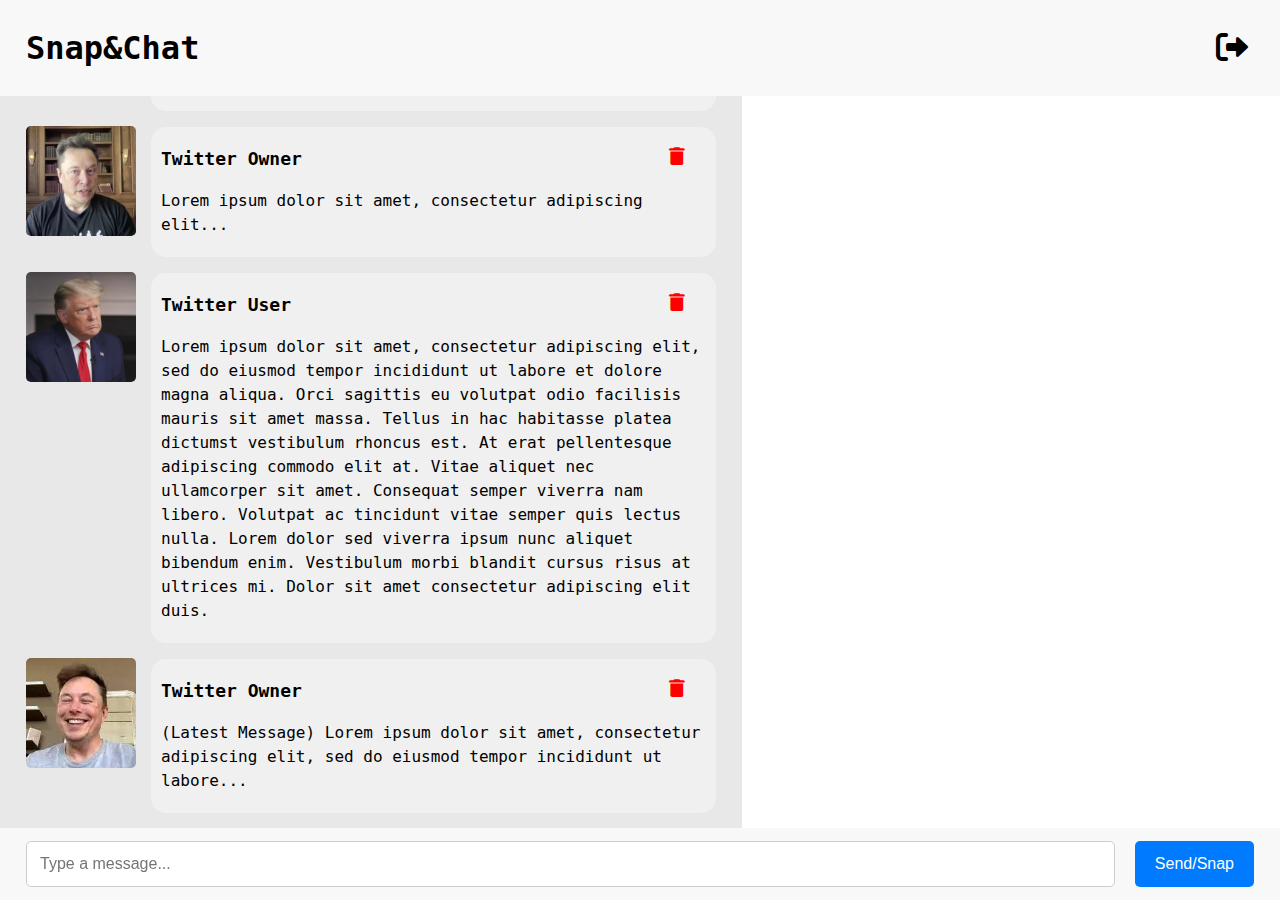
==== static/index-static.html @ 7608d4b2 "Formatting" ====
<!DOCTYPE html>
<html lang="en">
    <head>
        <meta charset="UTF-8">
        <meta name="viewport" content="width=device-width, initial-scale=1.0">
        <title>SPA Layout</title>
        <script src="https://code.jquery.com/jquery-3.6.0.min.js"></script>
        <link href="https://cdnjs.cloudflare.com/ajax/libs/font-awesome/6.0.0-beta3/css/all.min.css" rel="stylesheet">
        <link href="index.css" rel="stylesheet" type="text/css">

    </head>
    <body>
        <div class="grid-container">
            <div class="header">
                <div class="logo">Snap&Chat</div>
                <div class="sign-out">
                    <button class="sign-out-btn"><i class="fas fa-sign-out-alt"></i></button>
                </div>
            </div>

            <!-- Outer div is reversed to scoll up instead of down -->
            <div class="chatroom">
                <!-- Inner div to reverse back content to correct order -->
                <div> 

                    <!-- TODO: Populate the messages dynamically from database by using a loop -->

                    <div class="message">
                        <img src="placeholder.jpg" alt="User" class="user-photo">
                        <div class="message-content">
                            <div class="message-header">
                                <span class="username">Username</span>
                                <button class="delete-btn"><i class="fa fa-trash"></i></button>
                            </div>
                            <p class="message-text">(Oldest Message) Lorem ipsum dolor sit amet, consectetur adipiscing elit...</p>
                        </div>
                    </div>

                    <div class="message">
                        <img src="placeholder.jpg" alt="User" class="user-photo">
                        <div class="message-content">
                            <div class="message-header">
                                <span class="username">Username</span>
                                <button class="delete-btn"><i class="fa fa-trash"></i></button>
                            </div>
                            <p class="message-text">Lorem ipsum dolor sit amet, consectetur adipiscing elit...</p>
                        </div>
                    </div>

                    <div class="message">
                        <img src="placeholder.jpg" alt="User" class="user-photo">
                        <div class="message-content">
                            <div class="message-header">
                                <span class="username">Username</span>
                                <button class="delete-btn"><i class="fa fa-trash"></i></button>
                            </div>
                            <p class="message-text">Lorem ipsum dolor sit amet, consectetur adipiscing elit, sed do eiusmod tempor incididunt ut labore et dolore magna aliqua. Orci sagittis eu volutpat odio facilisis mauris sit amet massa. Tellus in hac habitasse platea dictumst vestibulum rhoncus est. At erat pellentesque adipiscing commodo elit at. Vitae aliquet nec ullamcorper sit amet. Consequat semper viverra nam libero. Volutpat ac tincidunt vitae semper quis lectus nulla. Lorem dolor sed viverra ipsum nunc aliquet bibendum enim. Vestibulum morbi blandit cursus risus at ultrices mi. Dolor sit amet consectetur adipiscing elit duis.

                                Ac orci phasellus egestas tellus. Euismod in pellentesque massa placerat duis ultricies lacus sed turpis. Dolor sit amet consectetur adipiscing elit ut aliquam purus. Aliquam vestibulum morbi blandit cursus risus at ultrices mi tempus. Nec feugiat nisl pretium fusce id velit ut tortor. Morbi tristique senectus et netus et malesuada fames. Eu mi bibendum neque egestas congue quisque egestas diam. Dolor morbi non arcu risus quis varius quam quisque id. Donec et odio pellentesque diam. Elit pellentesque habitant morbi tristique senectus et netus et malesuada.
                                
                                Eget mi proin sed libero enim sed. Platea dictumst vestibulum rhoncus est pellentesque elit ullamcorper dignissim. Id aliquet lectus proin nibh nisl condimentum id venenatis a. Id ornare arcu odio ut sem nulla pharetra. Cursus euismod quis viverra nibh cras pulvinar mattis. Vestibulum rhoncus est pellentesque elit ullamcorper dignissim. Tincidunt praesent semper feugiat nibh sed pulvinar proin. Dapibus ultrices in iaculis nunc sed augue lacus. Netus et malesuada fames ac turpis egestas integer. Interdum posuere lorem ipsum dolor sit amet consectetur adipiscing. Libero nunc consequat interdum varius sit amet mattis vulputate enim.
                                
                                Justo donec enim diam vulputate ut. Accumsan tortor posuere ac ut. Id velit ut tortor pretium viverra suspendisse potenti. In fermentum posuere urna nec. Orci nulla pellentesque dignissim enim sit amet venenatis urna cursus. Dui ut ornare lectus sit amet est placerat in egestas. Augue lacus viverra vitae congue eu consequat ac. Malesuada fames ac turpis egestas maecenas. Nulla aliquet enim tortor at auctor urna nunc id. Donec adipiscing tristique risus nec feugiat in fermentum posuere urna. Blandit turpis cursus in hac habitasse platea dictumst quisque.</p>
                        </div>
                    </div>

                    <div class="message">
                        <img src="placeholder1.jpg" alt="User" class="user-photo">
                        <div class="message-content">
                            <div class="message-header">
                                <span class="username">Twitter Owner</span>
                                <button class="delete-btn"><i class="fa fa-trash"></i></button>
                            </div>
                            <p class="message-text">Lorem ipsum dolor sit amet, consectetur adipiscing elit...</p>
                        </div>
                    </div>

                    <div class="message">
                        <img src="placeholder3.jpg" alt="User" class="user-photo">
                        <div class="message-content">
                            <div class="message-header">
                                <span class="username">Twitter User</span>
                                <button class="delete-btn"><i class="fa fa-trash"></i></button>
                            </div>
                            <p class="message-text">Lorem ipsum dolor sit amet, consectetur adipiscing elit, sed do eiusmod tempor incididunt ut labore et dolore magna aliqua. Orci sagittis eu volutpat odio facilisis mauris sit amet massa. Tellus in hac habitasse platea dictumst vestibulum rhoncus est. At erat pellentesque adipiscing commodo elit at. Vitae aliquet nec ullamcorper sit amet. Consequat semper viverra nam libero. Volutpat ac tincidunt vitae semper quis lectus nulla. Lorem dolor sed viverra ipsum nunc aliquet bibendum enim. Vestibulum morbi blandit cursus risus at ultrices mi. Dolor sit amet consectetur adipiscing elit duis.</p>
                        </div>
                    </div>

                    <div class="message">
                        <img src="placeholder2.jpg" alt="User" class="user-photo">
                        <div class="message-content">
                            <div class="message-header">
                                <span class="username">Twitter Owner</span>
                                <button class="delete-btn"><i class="fa fa-trash"></i></button>
                            </div>
                            <p class="message-text">(Latest Message) Lorem ipsum dolor sit amet, consectetur adipiscing elit, sed do eiusmod tempor incididunt ut labore...</p>
                        </div>
                    </div>

                </div>
            </div>

            <div class="camera">
                <div>
                    <div class="col-md-4">
                        <video id="video" autoplay></video>
                        <canvas id="canvas" width="480" height="480" style="display: none;"></canvas>
                    </div>                
                </div>
            </div>

            <div class="footer">
                <input type="text" id="message-input" placeholder="Type a message...">
                <button id="capture">Send/Snap</button>
            </div>
        </div>

        <script src="https://code.jquery.com/jquery-3.5.1.min.js"></script>
        <script src="https://stackpath.bootstrapcdn.com/bootstrap/4.3.1/js/bootstrap.min.js"></script>

        <script>
            // Scroll to the bottom of the chatroom
            document.addEventListener("DOMContentLoaded", function() {
                var chatContainer = document.getElementByClassName('chatroom');
                chatContainer.scrollTo(0, chatContainer.scrollHeight);
            });

            // Access the user's camera and display the feed
            navigator.mediaDevices.getUserMedia({ video: true })
                .then(stream => {
                    const video = document.getElementById('video');
                    video.srcObject = stream;
                    isCameraActive = true; // Camera is active
                    $('#send-button').prop('disabled', false); // Enable the send button
                })
                .catch(err => {
                    console.error("Error accessing camera: ", err);
                    alert("Identity matters. You won't be able to send messages without camera access. ")
                    isCameraActive = false; // Camera is not active
                    $('#send-button').prop('disabled', true); // Disable the send button
                });
    
            // Capture the image and send it to the backend
            document.getElementById('capture').addEventListener('click', function() {
                const canvas = document.getElementById('canvas');
                const context = canvas.getContext('2d');
                const video = document.getElementById('video');
                var input = document.getElementById('message-input');
                var message = input.value.trim();

                if (!isCameraActive) {
                    alert("Camera is not active. Please refresh and allow camera access to send messages.");
                    return; // Stop the function from proceeding further
                }

                if (message.length === 0) {
                    // If the message is empty, do not send it and possibly alert the user
                    alert("Please enter a message."); // You can replace this with a more subtle notification
                    return; // Stop the function from proceeding further
                }
    
                // Calculate the dimensions to crop the video to a square
                let videoWidth = video.videoWidth;
                let videoHeight = video.videoHeight;
                let startX = 0;
                let startY = 0;
                let squareLength = Math.min(videoWidth, videoHeight);
    
                if (videoWidth > videoHeight) {
                    startX = (videoWidth - videoHeight) / 2;
                } else {
                    startY = (videoHeight - videoWidth) / 2;
                }
    
                // Draw the cropped video frame to the canvas
                context.drawImage(video, startX, startY, squareLength, squareLength, 0, 0, canvas.width, canvas.height);
    
                // Convert canvas to Data URL
                var imageDataUrl = canvas.toDataURL('image/png');
    
                // Send the image data to the backend
                $.ajax({
                    type: "POST",
                    url: "/path/to/backend", // Replace with your server URL
                    data: {
                        image: imageDataUrl
                    },
                    success: function(response) {
                        console.log("Image sent successfully");
                    },
                    error: function(error) {
                        console.error("Error sending image", error);
                    }
                });

                // Send the message to the backend
                $.ajax({
                    type: "POST",
                    url: "/path/to/backend", // Replace with your server URL
                    data: {
                        message: message
                    },
                    success: function(response) {
                        console.log("Message sent successfully");
                    },
                    error: function(error) {
                        console.error("Error sending message", error);
                    }
                });

                // Clear the input field
                input.value = "";
                $('#send-button').prop('disabled', true); // Disable the send button

            });
        </script>

    </body>
</html>
---- static/index.css ----
html {
    box-sizing: border-box;
    height: 100%;
    width: 100%;
    margin: 0;
    top: 0;
    left: 0;
    bottom: 0;
    right: 0;
    padding: 0;
}

body{
    height: 100%;
    width: 100%;
    margin: 0;
    font-family: Andalé Mono, monospace;
    top: 0;
    left: 0;
    bottom: 0;
    right: 0;
    padding: 0;
}

.grid-container {
    display: grid;
    grid-template-columns: 5.8fr 4.2fr;
    grid-template-rows: 6em auto 4.5em;
    grid-row-gap: 0;
    grid-column-gap: 0;
    position: fixed;
    grid-template-areas:
    "header header"
    "nav main"
    "footer footer";
    height: 100%;
    width: 100%;
    margin: 0;
}

.header {
    grid-area: header;
    display: flex;
    justify-content: space-between;
    align-items: center;
    padding: 1rem;
    background-color: #f8f8f8;
    margin: 0;
    font-size: large;
}

.logo{
    font-size:xx-large;
    font-weight: bold;
    margin-left: 10px;
}

.sign-out-btn {
    font-size: xx-large;
    cursor: pointer;
    background: none;
    border: none;
    color: black;
    margin-right:10px;
}

.chatroom {
    grid-area: nav;
    background-color: #e8e8e8;
    padding: 1rem;
    overflow-y: auto; /* Makes this box scrollable */
    margin: 0;
    padding-bottom: 0;
    display: flex;
    flex-direction: column-reverse
}



.message {
    display: flex;
    align-items: flex-start;
    margin-bottom: 15px;
    margin-left: 10px;
    margin-right: 10px;
}

.user-photo {
    width: 110px; /* Adjust as needed */
    height: 110px; /* Adjust as needed */
    border-radius: 5px;
    margin-right: 15px;
}

.message-content {
    background-color: #f0f0f0; /* Light grey background */
    border-radius: 15px;
    margin-top:1px;
    padding: 10px;
    flex-grow: 1;
    word-wrap: break-word; /* Ensures text wraps inside the bubble */
}

.message-header {
    display: flex;
    justify-content: space-between;
    align-items: center;
    margin-top: 10px;
    margin-bottom: 15px;
}

.username {
    font-weight: bold;
    font-size: large;
}

.delete-btn {
    cursor: pointer;
    background: none;
    border: none;
    font-size: large;
    margin-right:15px;
    padding-top:0;
    margin-top:0;
    color: red;
}

.message-text {
    margin-top: 20px;
    margin-bottom: 10px;
    line-height: 1.5;
    /* You can add more styling for the text as needed */
}

.camera {
    grid-area: main;
    padding: 1rem;
    display: flex;
    justify-content: center;
    align-items: center;
    position: relative;
    margin: 0;
}
.col-md-4{
    width: 480px; /* Width of the square container */
    height: 480px; /* Height of the square container */
    overflow: hidden; /* Hide the parts of the video that overflow */
    position: relative;
    border-radius: 10px; /* This will make it a circle; adjust as needed for rounded corners */
    /* box-shadow: 0px 0px 10px #000;  */
}

#video{
    position: absolute;
    top: 50%;
    left: 50%;
    transform: translate(-50%, -50%);
    min-width: 100%;
    min-height: 100%;
    border-radius: 10px
}


.footer {
    grid-area: footer;
    background-color: #f8f8f8;
    padding: 1rem;
    display: flex;
    align-items: center;
    margin: 0;
}

#message-input {
    flex: 1;
    padding: 13px;
    margin-left: 10px;
    margin-right: 10px;
    border: 1px solid #ccc;
    border-radius: 5px;
    outline: none;
    font-size: medium;
}

#capture {
    padding: 14px 20px;
    font-size:medium;
    background-color: #007bff; /* Bootstrap primary color */
    color: white;
    border: none;
    border-radius: 5px;
    cursor: pointer;
    margin-right: 10px;
    margin-left: 10px;
}

#capture:hover {
    background-color: #0056b3; /* Darker shade on hover */
}
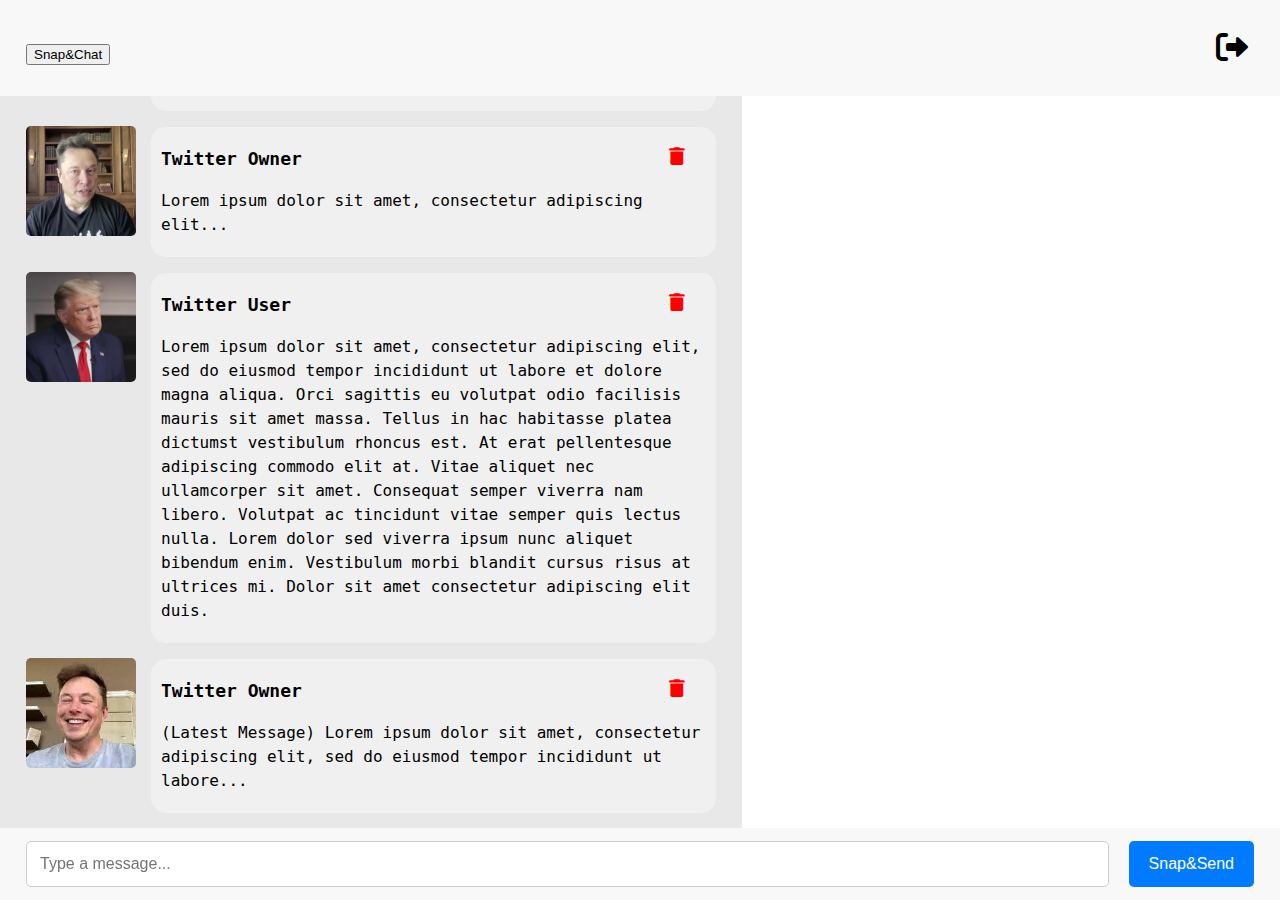
==== commit 46b97b88: "Edit Title" ====
--- a/static/index-static.html
+++ b/static/index-static.html
@@ -3,7 +3,7 @@
     <head>
         <meta charset="UTF-8">
         <meta name="viewport" content="width=device-width, initial-scale=1.0">
-        <title>SPA Layout</title>
+        <title>Snap&Chat</title>
         <script src="https://code.jquery.com/jquery-3.6.0.min.js"></script>
         <link href="https://cdnjs.cloudflare.com/ajax/libs/font-awesome/6.0.0-beta3/css/all.min.css" rel="stylesheet">
         <link href="index.css" rel="stylesheet" type="text/css">
@@ -12,9 +12,16 @@
     <body>
         <div class="grid-container">
             <div class="header">
-                <div class="logo">Snap&Chat</div>
+                <div class="logo">
+                    <a href="https://github.com/software-students-fall2023/5-final-project-project5dominators"> 
+                        <button class="logo-btn">Snap&Chat</button>
+                    </a>
+                </div>
+
                 <div class="sign-out">
-                    <button class="sign-out-btn"><i class="fas fa-sign-out-alt"></i></button>
+                    <a href="login-static.html">
+                        <button class="sign-out-btn"><i class="fas fa-sign-out-alt"></i></button>
+                    </a>
                 </div>
             </div>
 
@@ -24,6 +31,7 @@
                 <div> 
 
                     <!-- TODO: Populate the messages dynamically from database by using a loop -->
+                    <!-- TODO: Implment delete button to delete message from database-->
 
                     <div class="message">
                         <img src="placeholder.jpg" alt="User" class="user-photo">
@@ -111,7 +119,7 @@
 
             <div class="footer">
                 <input type="text" id="message-input" placeholder="Type a message...">
-                <button id="capture">Send/Snap</button>
+                <button id="capture">Snap&Send</button>
             </div>
         </div>
 
@@ -119,101 +127,94 @@
         <script src="https://stackpath.bootstrapcdn.com/bootstrap/4.3.1/js/bootstrap.min.js"></script>
 
         <script>
-            // Scroll to the bottom of the chatroom
-            document.addEventListener("DOMContentLoaded", function() {
-                var chatContainer = document.getElementByClassName('chatroom');
-                chatContainer.scrollTo(0, chatContainer.scrollHeight);
+            $(document).ready(function() {
+        
+                // Access the user's camera and display the feed
+                navigator.mediaDevices.getUserMedia({ video: true })
+                    .then(stream => {
+                        $('#video').get(0).srcObject = stream;
+                        isCameraActive = true; // Camera is active
+                        $('#send-button').prop('disabled', false); // Enable the send button
+                    })
+                    .catch(err => {
+                        console.error("Error accessing camera: ", err);
+                        alert("Identity matters. You won't be able to send messages without camera access.");
+                        isCameraActive = false; // Camera is not active
+                        $('#send-button').prop('disabled', true); // Disable the send button
+                    });
+
+                // function for sending message
+                function sendMessageImage() {
+                    var canvas = $('#canvas').get(0);
+                    var context = canvas.getContext('2d');
+                    var video = $('#video').get(0);
+                    var message = $('#message-input').val().trim();
+        
+                    if (!isCameraActive) {
+                        alert("Camera is not active. Please refresh and allow camera access to send messages.");
+                        return; // Stop the function from proceeding further
+                    }
+        
+                    if (message.length === 0) {
+                        alert("Please enter a message."); // You can replace this with a more subtle notification
+                        return; // Stop the function from proceeding further
+                    }
+        
+                    // Calculate the dimensions to crop the video to a square
+                    let videoWidth = video.videoWidth;
+                    let videoHeight = video.videoHeight;
+                    let startX = 0;
+                    let startY = 0;
+                    let squareLength = Math.min(videoWidth, videoHeight);
+        
+                    if (videoWidth > videoHeight) {
+                        startX = (videoWidth - videoHeight) / 2;
+                    } else {
+                        startY = (videoHeight - videoWidth) / 2;
+                    }
+        
+                    // Draw the cropped video frame to the canvas
+                    context.drawImage(video, startX, startY, squareLength, squareLength, 0, 0, canvas.width, canvas.height);
+        
+                    // Convert canvas to Data URL
+                    var imageDataUrl = canvas.toDataURL('image/png');
+        
+                    // Send the image data to the backend
+                    $.ajax({
+                        type: "POST",
+                        url: "/path/to/backend", // Replace with your server URL
+                        data: {
+                            image: imageDataUrl,
+                            message: message
+                        },
+                        success: function(response) {
+                            console.log("Image&Message sent successfully");
+                        },
+                        error: function(error) {
+                            console.error("Error sending image or message", error);
+                        }
+                    });
+        
+                    // Clear the input field
+                    $('#message-input').val('');
+                    $('#send-button').prop('disabled', true); // Disable the send button
+                }
+        
+                // When user clicks the snap&send button
+                $('#capture').click(sendMessageImage);
+
+                $('#message-input').keypress(function(e) {
+                    if (e.which == 13) { // 13 is the Enter key's keycode
+                        e.preventDefault(); // Prevent the default action (form submission)
+                        sendMessageImage();
+                    }
+                });
+
             });
 
-            // Access the user's camera and display the feed
-            navigator.mediaDevices.getUserMedia({ video: true })
-                .then(stream => {
-                    const video = document.getElementById('video');
-                    video.srcObject = stream;
-                    isCameraActive = true; // Camera is active
-                    $('#send-button').prop('disabled', false); // Enable the send button
-                })
-                .catch(err => {
-                    console.error("Error accessing camera: ", err);
-                    alert("Identity matters. You won't be able to send messages without camera access. ")
-                    isCameraActive = false; // Camera is not active
-                    $('#send-button').prop('disabled', true); // Disable the send button
-                });
-    
-            // Capture the image and send it to the backend
-            document.getElementById('capture').addEventListener('click', function() {
-                const canvas = document.getElementById('canvas');
-                const context = canvas.getContext('2d');
-                const video = document.getElementById('video');
-                var input = document.getElementById('message-input');
-                var message = input.value.trim();
-
-                if (!isCameraActive) {
-                    alert("Camera is not active. Please refresh and allow camera access to send messages.");
-                    return; // Stop the function from proceeding further
-                }
-
-                if (message.length === 0) {
-                    // If the message is empty, do not send it and possibly alert the user
-                    alert("Please enter a message."); // You can replace this with a more subtle notification
-                    return; // Stop the function from proceeding further
-                }
-    
-                // Calculate the dimensions to crop the video to a square
-                let videoWidth = video.videoWidth;
-                let videoHeight = video.videoHeight;
-                let startX = 0;
-                let startY = 0;
-                let squareLength = Math.min(videoWidth, videoHeight);
-    
-                if (videoWidth > videoHeight) {
-                    startX = (videoWidth - videoHeight) / 2;
-                } else {
-                    startY = (videoHeight - videoWidth) / 2;
-                }
-    
-                // Draw the cropped video frame to the canvas
-                context.drawImage(video, startX, startY, squareLength, squareLength, 0, 0, canvas.width, canvas.height);
-    
-                // Convert canvas to Data URL
-                var imageDataUrl = canvas.toDataURL('image/png');
-    
-                // Send the image data to the backend
-                $.ajax({
-                    type: "POST",
-                    url: "/path/to/backend", // Replace with your server URL
-                    data: {
-                        image: imageDataUrl
-                    },
-                    success: function(response) {
-                        console.log("Image sent successfully");
-                    },
-                    error: function(error) {
-                        console.error("Error sending image", error);
-                    }
-                });
-
-                // Send the message to the backend
-                $.ajax({
-                    type: "POST",
-                    url: "/path/to/backend", // Replace with your server URL
-                    data: {
-                        message: message
-                    },
-                    success: function(response) {
-                        console.log("Message sent successfully");
-                    },
-                    error: function(error) {
-                        console.error("Error sending message", error);
-                    }
-                });
-
-                // Clear the input field
-                input.value = "";
-                $('#send-button').prop('disabled', true); // Disable the send button
-
-            });
+
         </script>
+        
 
     </body>
 </html>
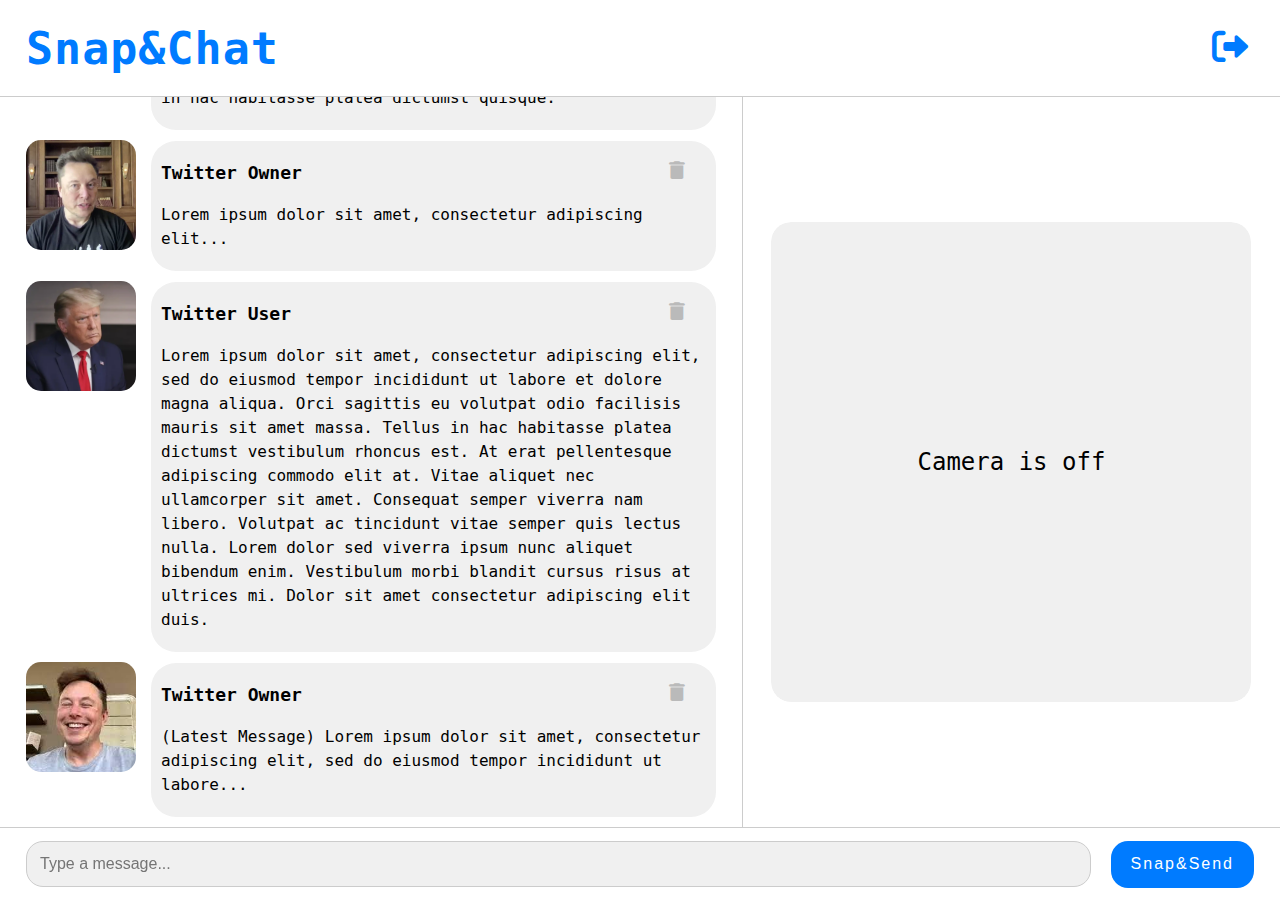
==== commit c45fde9b: "Added camera off placeholder" ====
--- a/static/index-static.html
+++ b/static/index-static.html
@@ -112,6 +112,7 @@
                 <div>
                     <div class="col-md-4">
                         <video id="video" autoplay></video>
+                        <div id="camera-off-placeholder" style="display: none;">Camera is off</div>
                         <canvas id="canvas" width="480" height="480" style="display: none;"></canvas>
                     </div>                
                 </div>
@@ -135,12 +136,14 @@
                         $('#video').get(0).srcObject = stream;
                         isCameraActive = true; // Camera is active
                         $('#send-button').prop('disabled', false); // Enable the send button
+                        $('#camera-off-placeholder').hide(); // Hide the placeholder text
                     })
                     .catch(err => {
                         console.error("Error accessing camera: ", err);
                         alert("Identity matters. You won't be able to send messages without camera access.");
                         isCameraActive = false; // Camera is not active
                         $('#send-button').prop('disabled', true); // Disable the send button
+                        $('#camera-off-placeholder').show(); // Show the placeholder text
                     });
 
                 // function for sending message
--- a/static/index.css
+++ b/static/index.css
@@ -20,14 +20,15 @@
     bottom: 0;
     right: 0;
     padding: 0;
+    background-color: #ccc;
 }
 
 .grid-container {
     display: grid;
     grid-template-columns: 5.8fr 4.2fr;
     grid-template-rows: 6em auto 4.5em;
-    grid-row-gap: 0;
-    grid-column-gap: 0;
+    grid-row-gap: 1px;
+    grid-column-gap: 1px;
     position: fixed;
     grid-template-areas:
     "header header"
@@ -36,6 +37,7 @@
     height: 100%;
     width: 100%;
     margin: 0;
+
 }
 
 .header {
@@ -44,43 +46,108 @@
     justify-content: space-between;
     align-items: center;
     padding: 1rem;
-    background-color: #f8f8f8;
+    background-color: white;
+    /* border: 1px solid #ccc; */
     margin: 0;
     font-size: large;
 }
 
 .logo{
-    font-size:xx-large;
-    font-weight: bold;
-    margin-left: 10px;
-}
-
-.sign-out-btn {
-    font-size: xx-large;
+    margin-left: 10px;
+}
+
+.logo-btn {
     cursor: pointer;
     background: none;
     border: none;
     color: black;
     margin-right:10px;
+    font-size:2.5em;
+    font-weight: bold;
+    font-family: Andalé Mono, monospace;
+    margin: 0;
+    padding: 0;
+    letter-spacing: 1px;
+    color: #007bff;
+}
+
+.logo-btn:hover {
+    color: #0050a5;
+}
+
+.sign-out-btn {
+    font-size: 2em;
+    cursor: pointer;
+    background: none;
+    border: none;
+    color: black;
+    margin-right:10px;
+    color: #007bff;
+}
+
+.sign-out-btn:hover {
+    color: #0050a5;
 }
 
 .chatroom {
     grid-area: nav;
-    background-color: #e8e8e8;
-    padding: 1rem;
-    overflow-y: auto; /* Makes this box scrollable */
+    background-color: white;
+    padding: 1rem;
+    overflow-y: scroll; /* Makes this box scrollable */
     margin: 0;
     padding-bottom: 0;
     display: flex;
-    flex-direction: column-reverse
-}
-
-
+    flex-direction: column-reverse;
+    box-sizing: content-box;
+    
+}
+
+/* For Chrome/Safari */
+/* Customizes the scrollbar track */
+.chatroom::-webkit-scrollbar-track {
+    background-color: white; /* Light grey track */
+}
+
+.chatroom::-webkit-scrollbar-track:hover {
+    background-color: #f0f0f0; /* Darker grey track on hover */
+}
+
+/* Customizes the scrollbar handle */
+.chatroom::-webkit-scrollbar-thumb {
+    background-color: white; /* Darker grey handle */
+    border-radius: 20px; /* Rounded corners for the handle */
+    /* border: 0px solid #f0f0f0;  */
+}
+
+/* Customizes the scrollbar width */
+.chatroom::-webkit-scrollbar {
+    width: 7px; /* Width of the scrollbar */
+}
+
+/* Customizes the scrollbar button */
+.chatroom::-webkit-scrollbar-button {
+    display: none; /* Typically not needed, so they are removed */
+}
+
+.chatroom:hover::-webkit-scrollbar-thumb {
+    background-color: #c6c6c6; /* Or any color you wish */
+}
+
+/* For firefox */
+.chatroom {
+    scrollbar-color: white white; /* thumb and track color */
+    scrollbar-width: thin; /* 'auto', 'thin', 'none' */
+}
+
+.chatroom:hover {
+    scrollbar-color: #c6c6c6 white; /* thumb and track color */
+
+}
 
 .message {
     display: flex;
     align-items: flex-start;
-    margin-bottom: 15px;
+    margin-bottom: 10px;
     margin-left: 10px;
     margin-right: 10px;
 }
@@ -88,13 +155,13 @@
 .user-photo {
     width: 110px; /* Adjust as needed */
     height: 110px; /* Adjust as needed */
-    border-radius: 5px;
+    border-radius: 15px;
     margin-right: 15px;
 }
 
 .message-content {
     background-color: #f0f0f0; /* Light grey background */
-    border-radius: 15px;
+    border-radius: 25px;
     margin-top:1px;
     padding: 10px;
     flex-grow: 1;
@@ -122,6 +189,10 @@
     margin-right:15px;
     padding-top:0;
     margin-top:0;
+    color: #bababa;
+}
+
+.delete-btn:hover {
     color: red;
 }
 
@@ -140,13 +211,14 @@
     align-items: center;
     position: relative;
     margin: 0;
+    background-color: white;
 }
 .col-md-4{
     width: 480px; /* Width of the square container */
     height: 480px; /* Height of the square container */
     overflow: hidden; /* Hide the parts of the video that overflow */
     position: relative;
-    border-radius: 10px; /* This will make it a circle; adjust as needed for rounded corners */
+    border-radius: 20px; /* This will make it a circle; adjust as needed for rounded corners */
     /* box-shadow: 0px 0px 10px #000;  */
 }
 
@@ -157,13 +229,31 @@
     transform: translate(-50%, -50%);
     min-width: 100%;
     min-height: 100%;
-    border-radius: 10px
-}
-
+    border-radius: 20px
+}
+
+#camera-off-placeholder {
+    display: none;
+    position: absolute;
+    top: 50%;
+    left: 50%;
+    width: 480px;
+    height: 480px;
+    transform: translate(-50%, -50%);
+    color: black; /* or any color you prefer */
+    background-color: #f0f0f0; /* semi-transparent background for visibility */
+    border-radius: 20px;
+    text-align: center;
+    font-size: 1.5em;
+    display: flex;
+    justify-content: center;
+    align-items: center;
+}
 
 .footer {
     grid-area: footer;
-    background-color: #f8f8f8;
+    background-color: white;
+    /* border: 1px solid #ccc; */
     padding: 1rem;
     display: flex;
     align-items: center;
@@ -176,24 +266,26 @@
     margin-left: 10px;
     margin-right: 10px;
     border: 1px solid #ccc;
-    border-radius: 5px;
+    border-radius: 17px;
     outline: none;
     font-size: medium;
+    background-color: #f0f0f0;
 }
 
 #capture {
-    padding: 14px 20px;
+    padding: 14.5px 20px;
     font-size:medium;
     background-color: #007bff; /* Bootstrap primary color */
     color: white;
     border: none;
-    border-radius: 5px;
+    border-radius: 17px;
     cursor: pointer;
     margin-right: 10px;
     margin-left: 10px;
+    letter-spacing: 2px;
 }
 
 #capture:hover {
-    background-color: #0056b3; /* Darker shade on hover */
-}
-
+    background-color: #006ce0; /* Darker shade on hover */
+}
+
